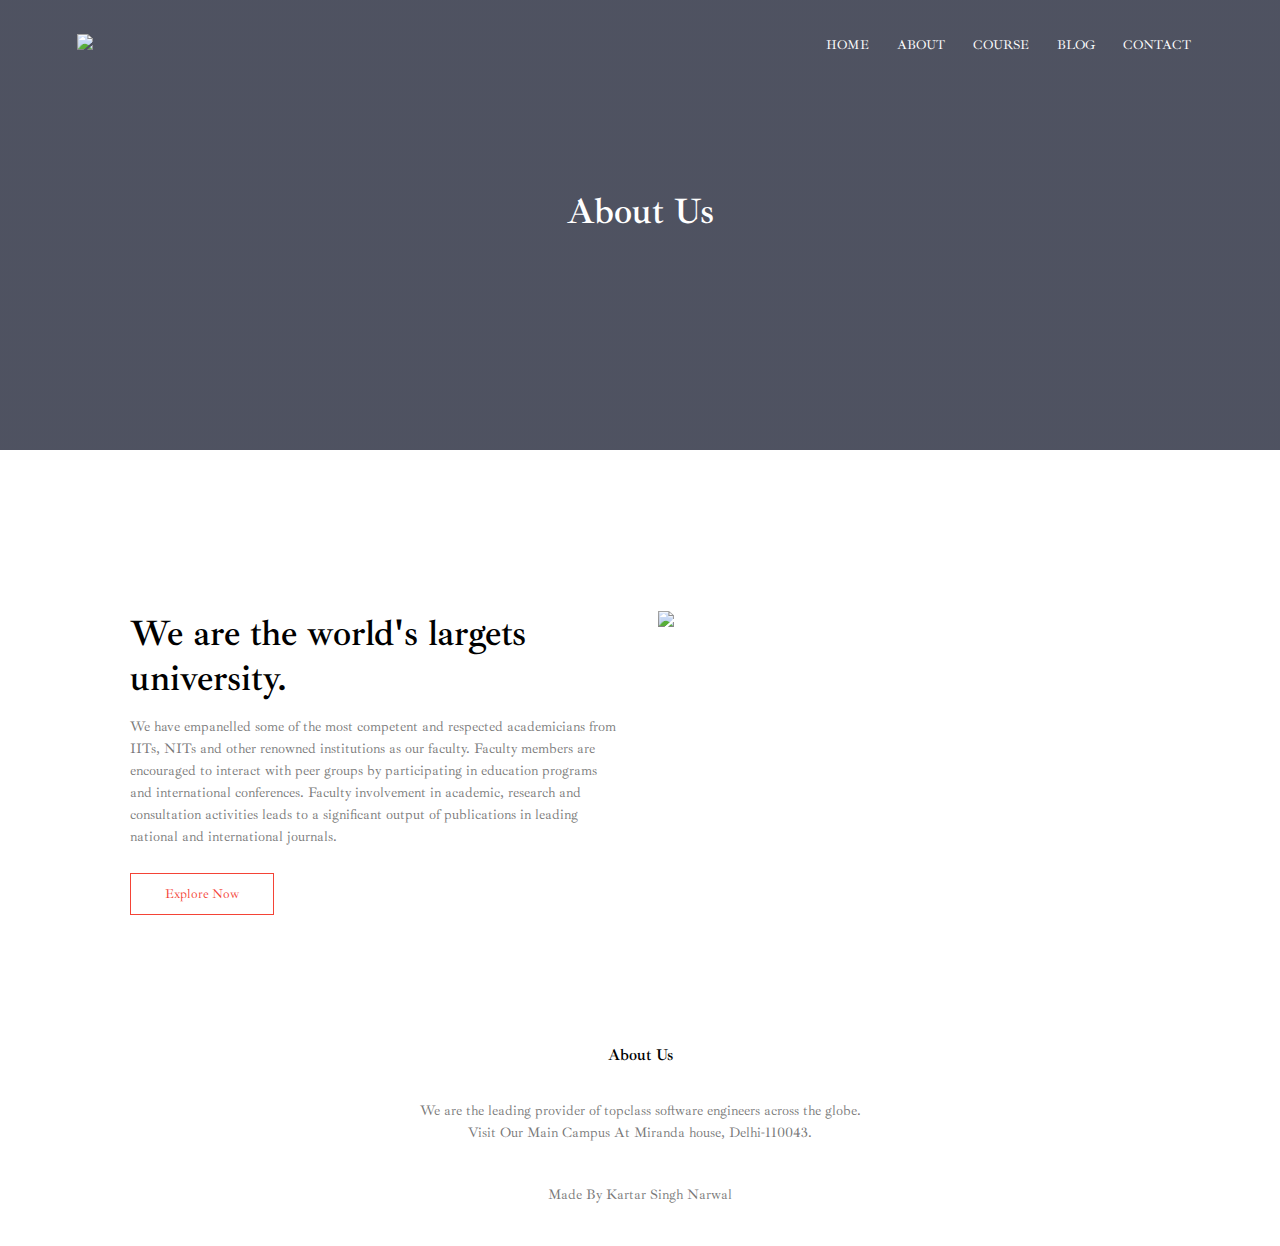
==== about.html @ 4328caf5 "Add files via upload" ====
<!DOCTYPE html>
<html>
    <head>
        <meta name="viewport" content="width=device-width, initial-scale=1.0">
        <title>University Website Design - EDUHUB</title>
        <link rel="stylesheet" href="./style.css">
        <link rel="preconnect" href="https://fonts.googleapis.com">
<link rel="preconnect" href="https://fonts.gstatic.com" crossorigin>
<link href="https://fonts.googleapis.com/css2?family=Ibarra+Real+Nova:ital,wght@1,400;1,500;1,600;1,700&display=swap" rel="stylesheet">
<link rel="stylesheet" href="https://cdn.jsdelivr.net/npm/@fortawesome/fontawesome-free@6.1.1/css/fontawesome.min.css">
    </head>

    <body>
        <section class="sub-header">
            <nav>
                <a href="index.html"><img src="./images (1).jpg"></a>
                <div class="nav-links" id="navLinks">
                    <i class="fa-regular fa-xmark" onclick="hideMenu()"></i>                   
                    <ul>
                        <li><a href="index.html">HOME</a></li>
                        <li><a href="about.html">ABOUT</a></li>
                        <li><a href="course.html">COURSE</a></li>
                        <li><a href="blog.html">BLOG</a></li>
                        <li><a href="contact.html">CONTACT</a></li>
                    </ul>
                </div>
                <i class="fa fa-bars" onclick="showMenu()"></i>

            </nav>
        
       <h1>About Us</h1>

        </section>
<!----------about us content------------->

<section class="about-us">
    <div class="row">
       <div class="about-col">
        <h1>We are the world's largets university.</h1>
        <p>We have empanelled some of the most competent and respected academicians from IITs, NITs and other renowned institutions as our faculty. Faculty members are encouraged to interact with peer groups by participating in education programs and international conferences. Faculty involvement in academic, research and consultation activities leads to a significant output of publications in leading national and international journals.</p>
        <a href="" class="hero-btn red-btn">Explore Now</a>
       </div>
       <div class="about-col">
          <img src="./about.jpg">
       </div>
    </div>

</section>


<section class="footer">
    <h4>About Us</h4>
    <p>We are the leading provider of topclass software engineers across the globe.<br>Visit Our Main Campus At Miranda house, Delhi-110043.</p>
   <div class="icons">
    <i class="fa fa-facebook"></i>
    <i class="fa fa-linkedin"></i>
    <i class="fa fa-twitter"></i>
    <i class="fa fa-instagram"></i>
   </div>
   <p>Made By Kartar Singh Narwal</p>
</section>


<!-------Javascript for toggle menu----->
<script>
    var navLinks = document.getElementById(navLinks);

    function showMenu(){
        navLinks.style.right = "0";
    }
    function hideMenu(){
        navLinks.style.right="-200px";
    }
</script>

    </body>
</html>
---- style.css ----
*{
    margin: 0;
    padding: 0;
    font-family: 'Ibarra Real Nova', serif;

}
.header{
    min-height: 100vh;
    width: 100%;
    background-image: linear-gradient(rgba(4,9,30,0.7),rgba(4,9,30,0.7)), url("./images.jpg");
    background-position: center;
    background-size: cover;
    position: relative;
}
nav{
    display: flex;
    padding: 2% 6%;
    justify-content: space-between;
    align-items: center;
}
nav img{
    width: 150px;
}
.nav-links{
    flex: 1;
    text-align: right;
}
.nav-links ul li{
    list-style: none;
    display: inline-block;
    padding: 8px 12px;
    position: relative;
}
.nav-links ul li a{
    color: #fff;
    text-decoration: none;
    font-size: 13px;
}
.nav-links ul li::after{
    content:'';
    width: 0%;
    height: 2px;
    background: #f44336;
    display: block;
    margin: auto;
    transition: 0.5s;
}
.nav-links ul li:hover::after{
    width: 100%;
}
.text-box{
    width: 90%;
    color: #fff;
    position: absolute;
    top: 50%;
    left: 50%;
    transform: translate(-50%,-50%);
    text-align: center;
}
.text-box h1{
    font-size: 62px;
}
.text-box p{
    margin: 10px 0 40px;
    font-size: 14px;
    color: white;
}
.hero-btn{
    display: inline-block;
    text-decoration: none;
    color:#fff;
    border: 1px solid #fff;
    padding: 12px 34px;
    font-size: 13px;
    background: transparent;
    position: relative;
    cursor: pointer;

}
.hero-btn:hover{
    border: 1px solid #f44336;
    background: #f44336;
    transition: 1s;
}

nav .fa{
    display: none;
}

@media(max-width: 700px){
    .text-box h1{
        font-size: 20px;
    }
    .nav-links ul li{
        display: block;
    }
    .nav-links{
        position: fixed;
        background: #f44336;
        height: 100vh;
        width: 200px;
        top: 0;
        right: -200px;
        text-align: left;
        z-index: 2;
        transition: 1s;
    }
    nav .fa{
        display: block;
        color: #fff;
        margin: 10px;
        font-size: 22px;
        cursor: pointer;
    }
    .nav-links ul{
        padding: 30px;
    }
}

/*------course------*/

.course{
    width: 80%;
    margin: auto;
    text-align: center;
    padding-top: 100px;
}
h1{
    font-size: 36px;
    font-weight: 600;
}

p{
    color: #777;
    font-size: 14px;
    font-weight: 300;
    line-height: 22px;
    padding: 10px;
}

.row{
    margin-top: 5%;
    display: flex;
    justify-content: space-between;

}

.course-col{
    flex-basis: 31%;
    background: #fff3f3;
    border-radius: 10px;
    margin-bottom: 5%;
    padding: 20px 12px;
    box-sizing: border-box;
}
h3{
    text-align: center;
    font-weight: 600;
    margin: 10px 0;
}

.course-col:hover{
    box-shadow: 0 0 20px 0px rgba(0,0,0,0.2);
}
@media(max-width: 700px){
    .row{
        flex-direction: column;
    }
}

/*----campus---*/

.campus{
    width: 80%;
    margin: auto;
    text-align: center;
    padding-top: 50px;
}
.campus-col{
    flex-basis: 32%;
    border-radius: 10px;
    margin-bottom: 30px;
    position: relative;
    overflow: hidden;
}
.campus-col img{
    width: 100%;
    display: block;
}

.layer{
    background: transparent;
    height: 100%;
    width: 100%;
    position: absolute;
    top: 0;
    left: 0;
    transition: 0.5s;
}

.layer:hover{
    background: rgba(226,0,0,0.7);
}

.layer h3{
    width: 100%;
    font-weight: 500;
    color: #fff;
    font-size: 26px;
    bottom: 0;
    left: 50%;
    transform: translateX(-50%);
    position: absolute;
    transition: 0.5s;
}

.layer:hover h3{
    bottom: 49%;
    opacity: 1;
}

/*--------Facilities-----*/

.Facilities{
    width: 80%;
    margin: auto;
    text-align: center;
    padding-top: 100px;
}

.facilites-col{
    flex-basis: 31%;
    border-radius: 10px;
    margin-bottom: 5%;
    text-align: left;
}

.facilites-col img{
    width: 100%;
    border-radius: 10px;
}

.facilites-col p{
    padding: 0;
}

.facilites-col h3{
    margin-top: 16px;
    margin-bottom: 15px;
    text-align: left;
}

/*------testimonials---------*/

.Testimonials{
    width: 80%;
    margin: auto;
    padding-top: 100px;
    text-align: center;
}

.testimonial-col{
    flex-basis: 44%;
    border-radius: 10px;
    margin-bottom: 5%;
    text-align: left;
    background: #fff3f3;
    padding: 25px;
    cursor: pointer;
    display: flex;
}

.testimonial-col img{
    height: 40px;
    margin-left: 5px;
    margin-right: 30px;
    border-radius: 50%;
}

.testimonial-col p{
    padding: 0;
}
.testimonial-col h3{
    margin-top: 15px;
    text-align: left;
}
.testimonial-col .fa{
    color: #f44336;
}
@media(max-width: 700px){

    .testimonial-col img{

        margin-left: 0px;
        margin-right: 15px;
    }
}

/*----------Call To Action-------*/

.cta{
    margin: 100px auto;
    width: 80%;
    background-image: linear-gradient(rgba(0,0,0,0.7),rgba(0,0,0,0.7)), url(./banner2.jpg);
    background-position: center;
    background-size: cover;
    border-radius: 10px;
    text-align: center;
    padding: 100px 0;
}
.cta h1{
    color: #fff;
    margin-bottom: 40px;
    padding: 0;

}

/*-------------footer------------*/

.footer{
    width: 100%;
    text-align: center;
    padding: 30px 0;
}
.footer h4{
    margin-bottom: 25px;
    margin-top: 20px;
    font-weight: 600;
}
.icons .fa{
    color: #f44336;
    margin: 0 13px;
    cursor: pointer;
    padding: 18px 0;
}

/*--------------about us page---------*/

.sub-header{
    height: 50vh;
    width: 100%;
    background-image: linear-gradient(rgba(4,9,30,0.7),rgba(4,9,30,0.7)),url(./background.jpg);
    background-position: center;
    background-size: cover;
    text-align: center;
    color: #fff;
}
.sub-header h1{
    margin-top: 100px;
}

.about-us{
    width: 80%;
    margin: auto;
    padding-top: 80px;
    padding-bottom: 50px;
}

.about-col{
    flex-basis: 48%;
    padding: 30px 2px;
}

.about-col img{
    width: 100%;
}

.about-col h1{
    padding-top: 0;
}

.about-col p{
    padding: 15px 0 25px;
}

.red-btn{
    border: 1px solid #f44336;
    background: transparent;
    color: #f44336;
}

.red-btn:hover{
    color: #fff;
}

/*----------blog content-------*/

.blog-content{
    width: 80%;
    margin: auto;
    padding: 60px 0;
}

.blog-left{
    flex-basis: 65%;
}

.blog-left img{
    width: 100%;
}

.blog-left h2{
    color: #222;
    font-weight: 600;
    margin: 30px 0;
}

.blog-left p{
    color: #777;
    padding: 0;
}

.blog-right{
    flex-basis: 32%;
}

.blog-right h3{
    background: #f44336;
    color: #fff;
    padding: 7px 0;
    font-size: 16px;
    margin-bottom: 20px;
}

.blog-right div{
    display: flex;
    align-items: center;
    justify-content: space-between;
    color: #555;
    padding: 8px;
    box-sizing: border-box;
}

.comment-box{
    border: 1px solid #ccc;
    margin: 50px 0;
    padding: 10px 20px;
}

.comment-box h3{
    text-align: left;
}

.comment-form input, .comment-form textarea{
    width: 100%;
    padding: 10px;
    margin: 15px 0;
    box-sizing: border-box;
    border: none;
    outline: none;
    background: #f0f0f0;
}

.comment-form button{
    margin: 10px 0;
}

@media(max-width: 700px){
    .sub-header h1{
        font-size: 24px;
    }
}

/*---------contact content------------------*/

.location{
    width: 80%;
    margin: auto;
    padding: 80px 0;
}

.location iframe{
    width: 100%;
}

.contact-us{
    width: 80%;
    margin: auto;
}

.contact-col{
    flex-basis: 48%;
    margin-bottom: 30px;
}

.contact-col div{
    display: flex;
    align-items: center;
    margin-bottom: 40px;
}

.contact-col div .fa{
    font-size: 28px;
    color: #f44336;
    margin: 10px;
    margin-right: 30px;
}

.contact-col div p{
    padding: 0;
}

.contact-col div h5{
    font-size: 20px;
    margin-bottom: 5px;
    color: #555;
    font-weight: 400;
}

.contact-col input, .contact-col textarea{
    width: 100%;
    padding: 15px;
    margin-bottom: 17px;
    outline: none;
    border: 1px solid #ccc;
    box-sizing: border-box;
}
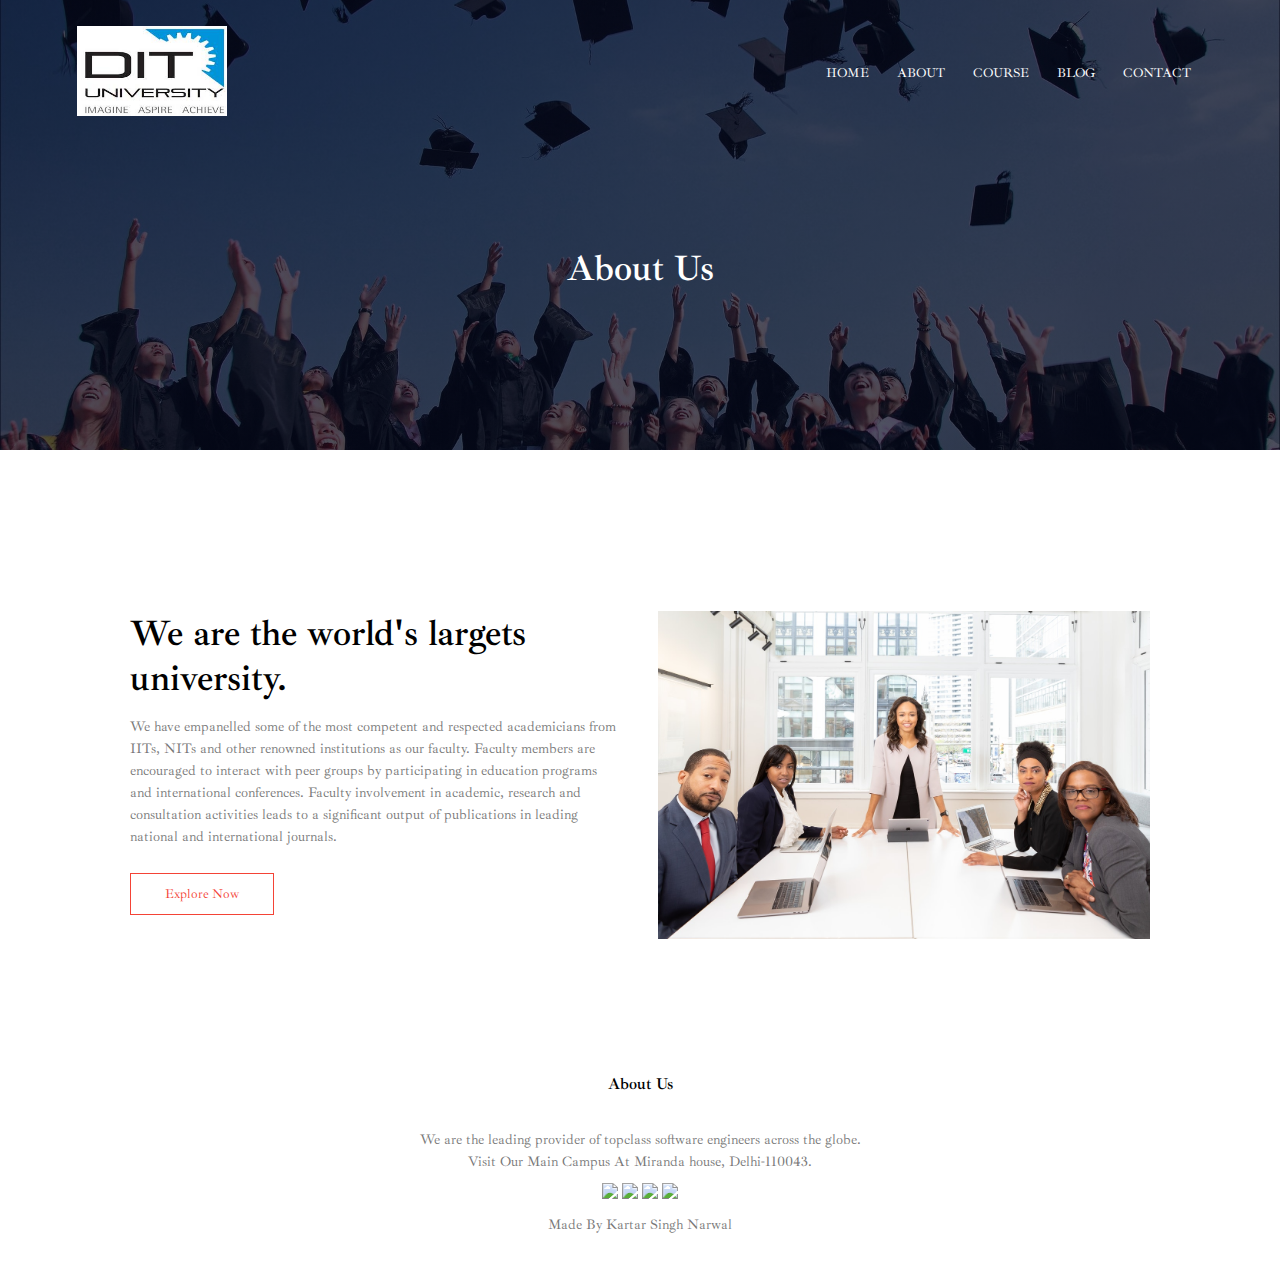
==== commit 20a58a88: "Update about.html" ====
--- a/about.html
+++ b/about.html
@@ -52,10 +52,10 @@
     <h4>About Us</h4>
     <p>We are the leading provider of topclass software engineers across the globe.<br>Visit Our Main Campus At Miranda house, Delhi-110043.</p>
    <div class="icons">
-    <i class="fa fa-facebook"></i>
-    <i class="fa fa-linkedin"></i>
-    <i class="fa fa-twitter"></i>
-    <i class="fa fa-instagram"></i>
+    <img src="https://img.icons8.com/fluency/48/000000/facebook-new.png"/>
+    <img src="https://img.icons8.com/fluency/48/000000/twitter.png"/>
+    <img src="https://img.icons8.com/color/48/000000/instagram-new--v1.png"/>
+    <img src="https://img.icons8.com/color/48/000000/linkedin-circled--v1.png">
    </div>
    <p>Made By Kartar Singh Narwal</p>
 </section>
@@ -74,4 +74,4 @@
 </script>
 
     </body>
-</html>+</html>
